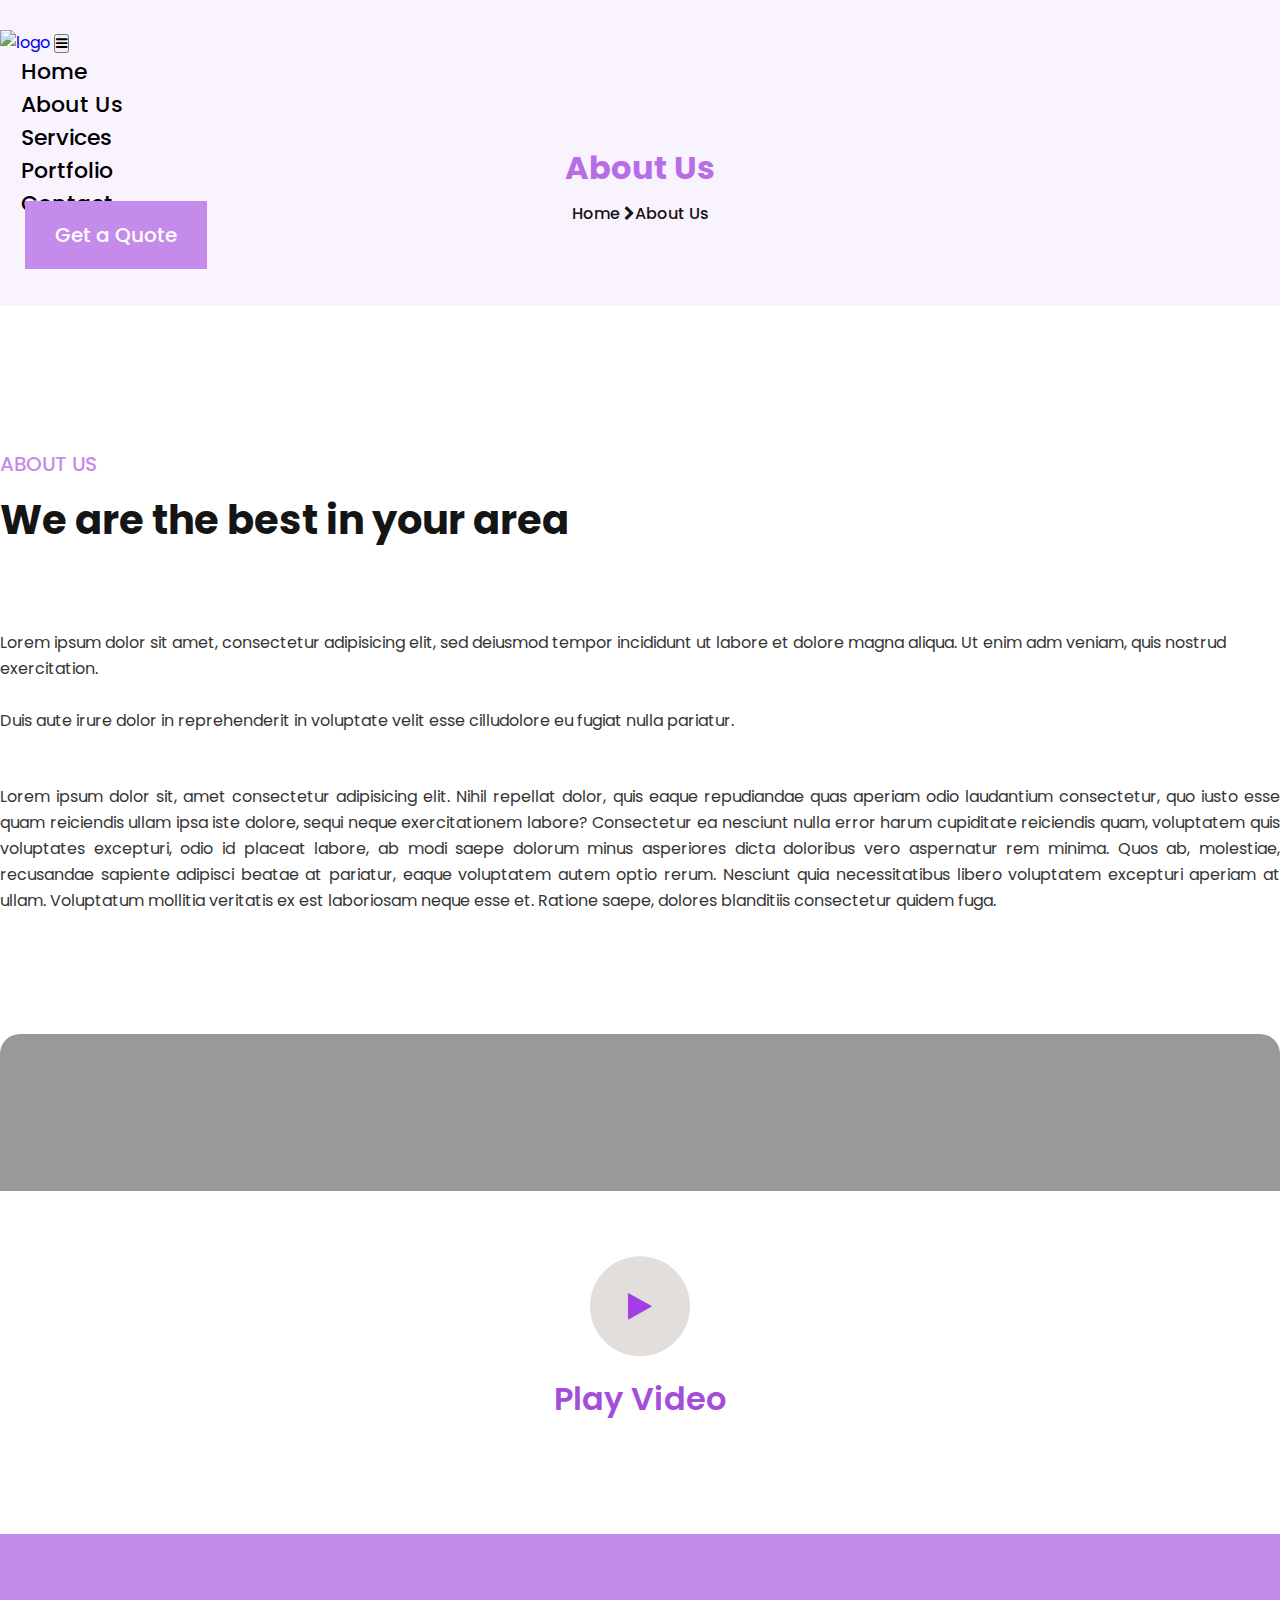
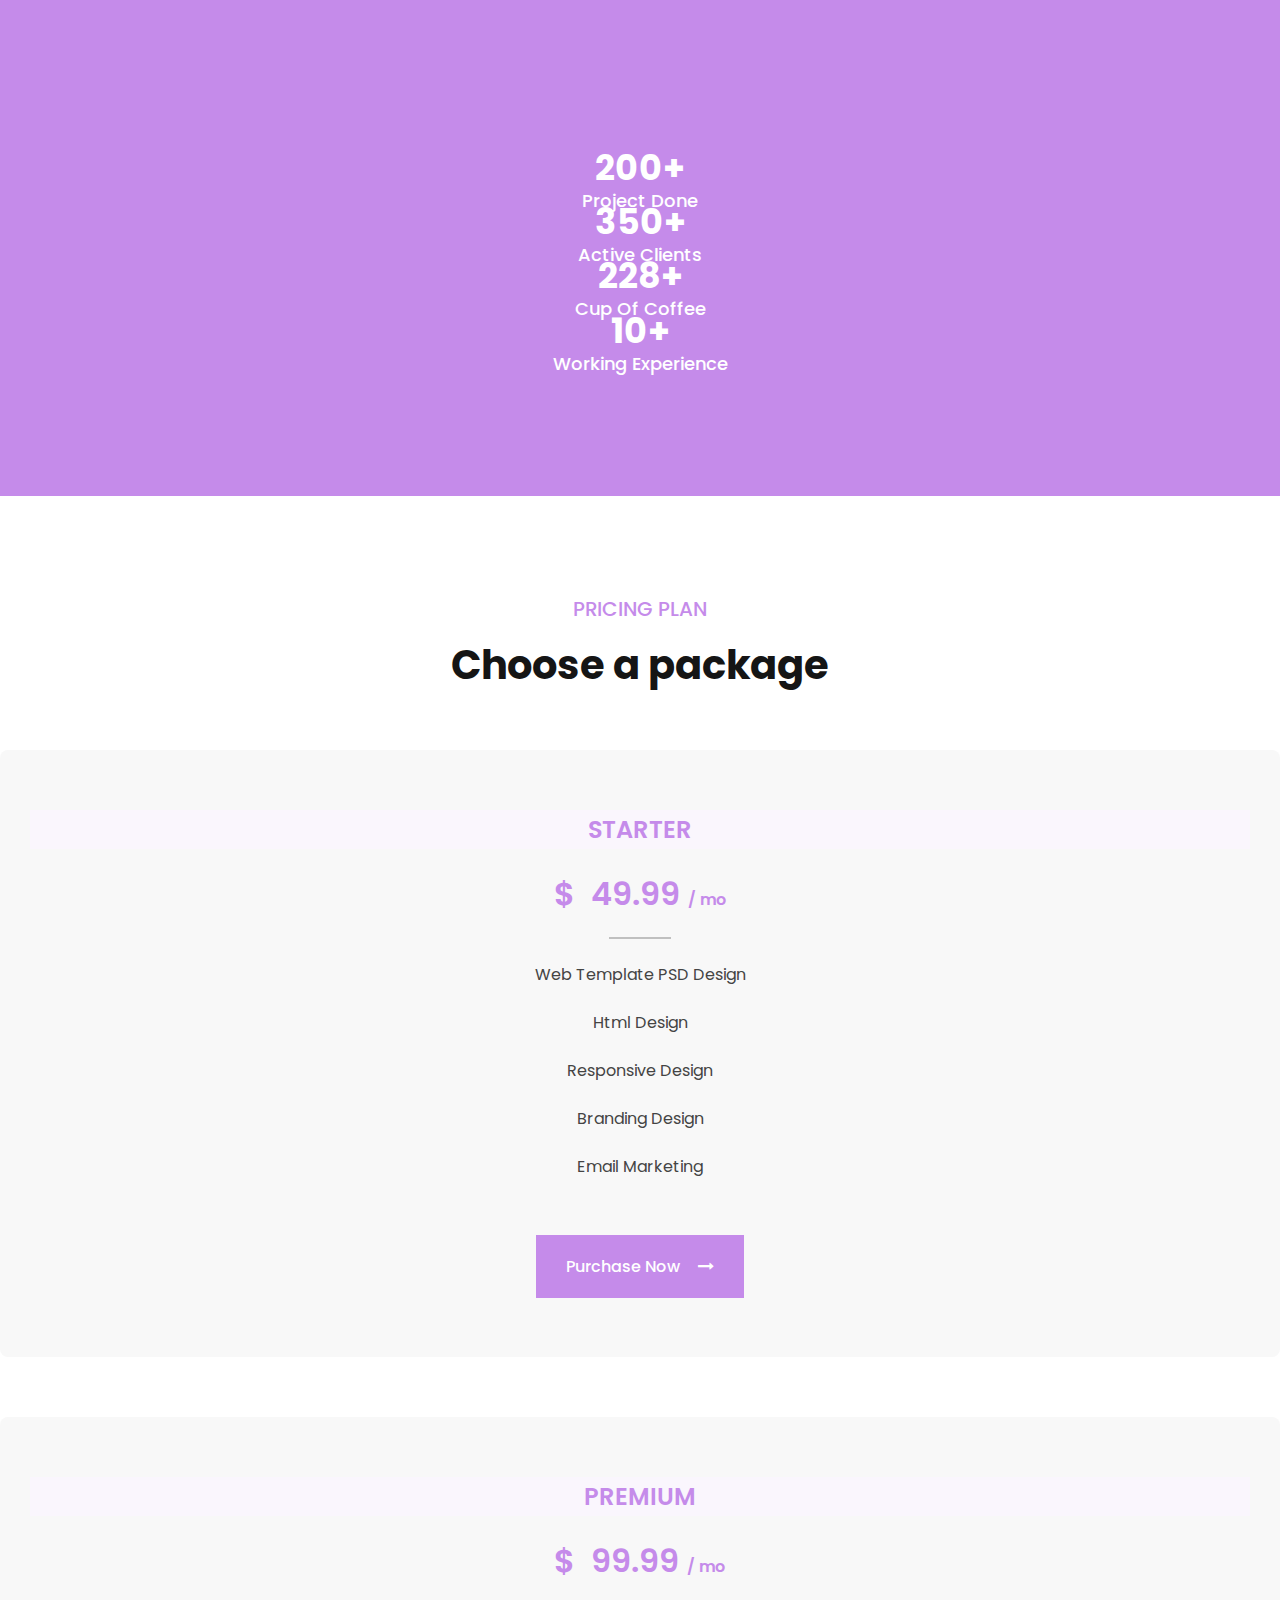
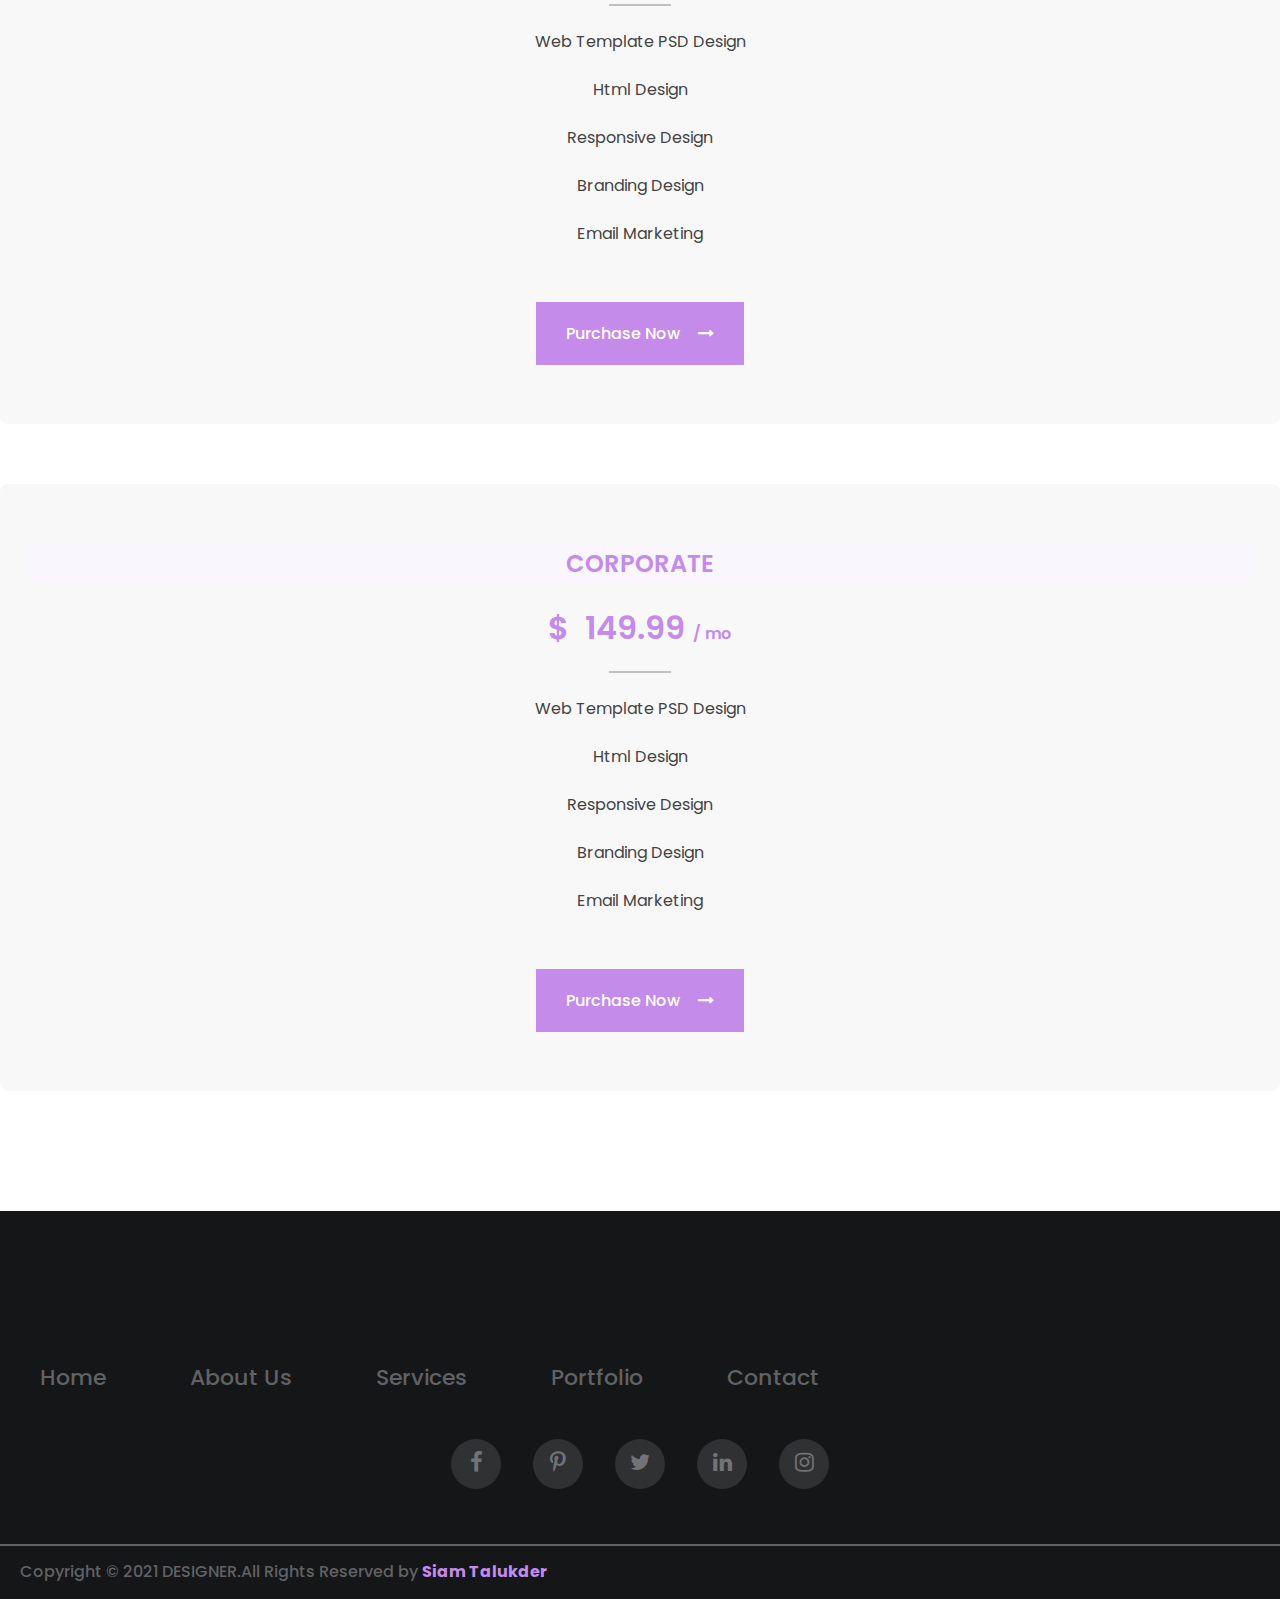
==== about.html @ f68b4321 "abcd" ====
<!DOCTYPE html>
<html lang="en">
<head>
    <meta charset="UTF-8">
    <meta http-equiv="X-UA-Compatible" content="IE=edge">
    <meta name="viewport" content="width=device-width, initial-scale=1.0">
    <title>Biz about</title>
    <link rel="stylesheet" type="text/css" href="font/flaticon.css">
    <link rel="stylesheet" href="https://cdnjs.cloudflare.com/ajax/libs/font-awesome/4.7.0/css/font-awesome.min.css">
    <link href="https://fonts.googleapis.com/css2?family=Poppins:wght@300;400;500;600;700;800&display=swap" rel="stylesheet">
    <link rel="stylesheet" href="css/font-awesome.min.css">
    <link rel="stylesheet" href="css/slick.css">
    <link rel="stylesheet" href="css/bootstrap.min.css">
    <link rel="stylesheet" href="css/lightbox.min.css">
    <link rel="stylesheet" href="css/style.css">
</head>
<body id="about-page">
<!-- =====================Navbar Part Start Here================== -->
<nav class="navbar navbar-expand-lg ">
    <div class="container">
      <a class="navbar-brand" href="index.html">
        <img src="images/logo.png" alt="logo">
      </a>
      <button class="navbar-toggler" type="button" data-bs-toggle="collapse" data-bs-target="#navbarSupportedContent" aria-controls="navbarSupportedContent" aria-expanded="false" aria-label="Toggle navigation">
        <i class="fa fa-bars" aria-hidden="true"></i>
      </button>
      <div class="collapse navbar-collapse" id="navbarSupportedContent">
        <ul class="navbar-nav ms-auto mb-2 mb-lg-0">
          <li class="nav-item">
            <a class="nav-link active" aria-current="page" href="index.html">Home</a>
          </li>
          <li class="nav-item">
            <a class="nav-link active" aria-current="page" href="about.html">About Us</a>
          </li>
          <li class="nav-item">
            <a class="nav-link active" aria-current="page" href="service.html">Services</a>
          </li>
          <li class="nav-item">
            <a class="nav-link active" aria-current="page" href="portfolio.html">Portfolio</a>
          </li>
          <li class="nav-item">
            <a class="nav-link active" aria-current="page" href="contact.html">Contact</a>
          </li>
        </ul>
      </div>
      <div class="quote">
          <a href="#">Get a Quote</a>
      </div>
    </div>
  </nav> 
<!-- =====================Breadcrmb Part Start Here================== -->
<section id="breadcrumb">
    <div class="container">
        <div class="row">
            <div class="col-lg-12">
                <div class="breadcrumb-wrap">
                    <h2>about us</h2>
                    <ul class="breadcrumb-links">
                        <li>
                            <a href="index.html">Home </a>
                            <i class="fa fa-chevron-right"></i>
                        </li>
                        <li> About Us</li>
                    </ul>
                </div>
            </div>
        </div>
    </div>
</section>
<!-- =====================About Part Start Here================== -->
<section id="about">
    <div class="container">
        <div class="row">
            <div class="col-lg-6">
                <div class="about-left">
                    <img src="images/about-img.jpg" alt="" class="img-fluid w-100 h-100">
                </div>
            </div>
            <div class="col-lg-6">
                <div class="about-right">
                    <div class="sec-heading">
                        <h4>about us</h4>
                        <h3>We are the best in your area</h3>
                    </div>
                    <br>
                    <p>Lorem ipsum dolor sit amet, consectetur adipisicing elit, sed deiusmod tempor incididunt ut labore et dolore magna aliqua. Ut enim adm veniam, quis nostrud exercitation.<br><br>Duis aute irure dolor in reprehenderit in voluptate velit esse cilludolore eu fugiat nulla pariatur.</p>
                </div>
            </div>
            <div class="col-lg-12 ab-page-text">
                <p>Lorem ipsum dolor sit, amet consectetur adipisicing elit. Nihil repellat dolor, quis eaque repudiandae quas aperiam odio laudantium consectetur, quo iusto esse quam reiciendis ullam ipsa iste dolore, sequi neque exercitationem labore? Consectetur ea nesciunt nulla error harum cupiditate reiciendis quam, voluptatem quis voluptates excepturi, odio id placeat labore, ab modi saepe dolorum minus asperiores dicta doloribus vero aspernatur rem minima. Quos ab, molestiae, recusandae sapiente adipisci beatae at pariatur, eaque voluptatem autem optio rerum. Nesciunt quia necessitatibus libero voluptatem excepturi aperiam at ullam. Voluptatum mollitia veritatis ex est laboriosam neque esse et. Ratione saepe, dolores blanditiis consectetur quidem fuga.</p>
            </div>
        </div>
    </div>
</section>
<!-- =====================Video Part Start Here================== -->
<section id="video">
    <div class="container">
        <div class="row">
            <div class="col-lg-12">
                <div class="video-main">
                    <div class="video-item">
                        <video  muted loop id="myVideo"  width="100%" height="100%" >
                            <source src="video/biz2.mp4" type="video/mp4" class="video-fluid w-100 h-100"> 
                        </video>
                    </div>
                    <div class="video-icon">
                        <button type="button" onclick="toggle(this)" id="myBtn">
                            <i class="fa fa-play"></i>
                        </button>
                        <h4 id="siam-player">Play Video</h4>
                    </div>
                </div>
            </div>
        </div>
    </div>
</section>
<!-- =====================Counter Part Start Here================== -->
<section id="counter">
    <div class="container">
        <div class="row">
            <div class="col-lg-3">
                <div class="counter-item">
                    <h3><span class="counter">200</span>+</h3>
                    <h4>project done</h4>
                </div>
            </div>
            <div class="col-lg-3">
                <div class="counter-item">
                    <h3><span class="counter">350</span>+</h3>
                    <h4>active clients</h4>
                </div>
            </div>
            <div class="col-lg-3">
                <div class="counter-item">
                    <h3><span class="counter">228</span>+</h3>
                    <h4>cup of coffee</h4>
                </div>
            </div>
            <div class="col-lg-3">
                <div class="counter-item">
                    <h3><span class="counter">10</span>+</h3>
                    <h4>working experience</h4>
                </div>
            </div>
        </div>
    </div>
</section>
<!-- =====================Package Part Start Here================== -->
<section id="package">
    <div class="container">
        <div class="row">
            <div class="col-lg-12">
                <div class="sec-heading">
                    <h4>pricing plan</h4>
                    <h3>Choose a package</h3>
                </div>
            </div>
        </div>
        <div class="row">
            <div class="col-lg-4">
                <div class="package-item">
                    <div class="pack-name">
                        <h3>starter</h3>
                    </div>
                    <div class="pack-rate">
                        <h3>$&nbsp;&nbsp;49.99<span>&nbsp;&nbsp;/ mo</span></h3>
                    </div>
                    <ul>
                        <li>Web Template PSD Design</li>
                        <li>Html Design</li>
                        <li>Responsive Design</li>
                        <li>Branding Design</li>
                        <li>Email Marketing</li>
                    </ul>
                    <div class="cmn-btn pack-btn">
                        <a href="#">purchase now
                            <i class="fa fa-long-arrow-right" aria-hidden="true"></i>
                        </a>
                    </div>
                </div>
            </div>
            <div class="col-lg-4">
                <div class="package-item">
                    <div class="pack-name">
                        <h3>premium</h3>
                    </div>
                    <div class="pack-rate">
                        <h3>$&nbsp;&nbsp;99.99<span>&nbsp;&nbsp;/ mo</span></h3>
                    </div>
                    <ul>
                        <li>Web Template PSD Design</li>
                        <li>Html Design</li>
                        <li>Responsive Design</li>
                        <li>Branding Design</li>
                        <li>Email Marketing</li>
                    </ul>
                    <div class="cmn-btn pack-btn">
                        <a href="#">purchase now
                            <i class="fa fa-long-arrow-right" aria-hidden="true"></i>
                        </a>
                    </div>
                </div>
            </div>
            <div class="col-lg-4">
                <div class="package-item">
                    <div class="pack-name">
                        <h3>corporate</h3>
                    </div>
                    <div class="pack-rate">
                        <h3>$&nbsp;&nbsp;149.99<span>&nbsp;&nbsp;/ mo</span></h3>
                    </div>
                    <ul>
                        <li>Web Template PSD Design</li>
                        <li>Html Design</li>
                        <li>Responsive Design</li>
                        <li>Branding Design</li>
                        <li>Email Marketing</li>
                    </ul>
                    <div class="cmn-btn pack-btn">
                        <a href="#">purchase now
                            <i class="fa fa-long-arrow-right" aria-hidden="true"></i>
                        </a>
                    </div>
                </div>
            </div>
        </div>
    </div>
</section>
<!-- =====================Footer Part Start Here================== -->
<section id="footer">
    <div class="container">
        <div class="row">
            <div class="col-lg-12 text-center">
                <img src="images/footer-logo.png" alt="" class="img-fluid">
            </div>
            <div class="col-lg-12 text-center ">
                <div class="footer-nav">
                    <ul>
                        <li><a href="index.html">home</a></li>
                        <li><a href="about.html">about us</a></li>
                        <li><a href="service.html">services</a></li>
                        <li><a href="portfolio.html">portfolio</a></li>
                        <li><a href="contact.html">contact</a></li>
                    </ul>
                </div>
            </div>
            <div class="col-lg-12 text-center">
                <div class="footer-social">
                    <div class="footer-social-item">
                        <a href="#"><i class="fa fa-facebook"></i></a>
                    </div>
                    <div class="footer-social-item">
                        <a href="#"><i class="fa fa-pinterest-p"></i></a>
                    </div>
                    <div class="footer-social-item">
                        <a href="#"><i class="fa fa-twitter"></i></a>
                    </div>
                    <div class="footer-social-item">
                        <a href="#"><i class="fa fa-linkedin"></i></a>
                    </div>
                    <div class="footer-social-item">
                        <a href="#"><i class="fa fa-instagram"></i></a>
                    </div>
                </div>
            </div>
            <div class="col-lg-12 text-center">
                <div class="footer-copyright">
                    <h4>Copyright &copy; 2021 DESIGNER.All Rights Reserved by <a href="#">Siam Talukder</a></h4>
                </div>
            </div>
        </div>
    </div>
</section>
<!-- =====================JavaScript Link Part Start Here================== -->
<script src="js/bootstrap.bundle.min.js"></script>
<script src="js/jquery-1.12.4.min.js"></script>
<script src="js/slick.min.js"></script>
<script src="js/jquery.counterup.min.js"></script>
<script src="js/waypoints.min.js"></script>
<script src="js/lightbox.min.js"></script>
<script src="js/custom.js"></script>
</body>
</html>
---- css/style.css ----
html{
    scroll-behavior: smooth;
}
*{
    margin: 0;
    padding: 0;
    box-sizing: border-box;
}
ol, ul {
    padding-left: 0;
}
a{
    text-decoration: none;
}
ul,ol,li{
    list-style-type: none;
}
h1,h2,h3,h4,h5,h6,p{
    line-height: 0.8;
    margin-bottom: 0;
}
dl, ol, ul {
    margin-top: 0;
    margin-bottom: 0;
}
body{
    font-family: 'Poppins', sans-serif;
}
p{
    font-size: 16px;
    font-weight: 400;
    color: #353535;
    line-height: 26px;
}
/* ==================Navbar Part Start Here=============== */
.navbar-expand-lg .navbar-nav .nav-link {
    padding: 0 21px;
    color: black;
    font-size: 22px;
    font-weight: 500;
    transition: all linear 0.3s;
    -webkit-transition: all linear 0.3s;
    -moz-transition: all linear 0.3s;
    -ms-transition: all linear 0.3s;
    -o-transition: all linear 0.3s;
}
.navbar-expand-lg .navbar-nav .nav-link:hover{
    color: #c58bea;
}
.quote{
    margin-left: 25px;
}
.quote a{
    padding: 20px 30px;
    background-color: #c58bea;
    font-size: 20px;
    font-weight: 500;
    color: #fff;
    transition: all linear 0.3s;
    -webkit-transition: all linear 0.3s;
    -moz-transition: all linear 0.3s;
    -ms-transition: all linear 0.3s;
    -o-transition: all linear 0.3s;
}
.quote a:hover{
    -webkit-box-shadow: 2px 2px 23px 4px #c68beabe; 
    box-shadow: 2px 2px 23px 4px #c68beabc;
}
.navbar{
    position: absolute;
    top: 0;
    left: 50%;
    width: 100%;
    padding-top: 30px;
    transform: translateX(-50%);
    -webkit-transform: translateX(-50%);
    -moz-transform: translateX(-50%);
    -ms-transform: translateX(-50%);
    -o-transform: translateX(-50%);
}
/* ==================Bannar Part Start Here=============== */
#bannar{
    background-image: url(../images/bannar.jpg);
    background-position: center;
    background-repeat: no-repeat;
    background-size: cover;
    padding-top: 122px;
}
.bannar-left{
    padding-top: 120px;
}
.bannar-left h1{
    font-size: 56px;
    font-weight: 700;
    color: #2c3754;
    line-height: 70px;
    word-spacing: 2px;
}
.bannar-left p{
    padding-top: 10px;
    text-align: justify;
    padding-bottom: 73px;
}
.bannar-btn{
    margin-bottom: 150px;
}
 .cmn-btn a{
    padding: 20px 30px;
    background-color: #c58bea;
    font-weight: 500;
    color: #fff;
    text-transform: capitalize;
    transition: all linear 0.3s;
    -webkit-transition: all linear 0.3s;
    -moz-transition: all linear 0.3s;
    -ms-transition: all linear 0.3s;
    -o-transition: all linear 0.3s;
}
 .cmn-btn a i{
    padding-left: 14px;
    vertical-align: baseline;
}
.bannar-right{
    height: 100%;
}
.cmn-btn a:hover{
    -webkit-box-shadow: 2px 2px 23px 4px #c68beabe; 
    box-shadow: 2px 2px 23px 4px #c68beabc;
}
/* ==================About Part Start Here=============== */
#about{
    padding: 120px 0;
}
.about-left{
    height: 104%;
}
.sec-heading{
    text-align: center;
}
.sec-heading h4{
    font-size: 20px;
    font-weight: 500;
    color: #c58bea;
    text-transform: uppercase;
    line-height: 26px;
}
.sec-heading h3{
    font-size: 40px;
    font-weight: 700;
    color: #151515;
    line-height: 50px;
    padding-top: 18px;
}
.about-right .sec-heading{
    text-align: left;
    padding-right: 180px;
}
.about-right p{
    padding-top: 60px;
}
.cmn-btn.about-btn{
    margin-top: 75px;
}
/* ==================Service Part Start Here=============== */
#service{
    background-color: #e8dcf0;
    padding: 80px 0;
}
.service-item{
    margin-top: 60px;
}
.service-item-main:nth-child(1) .service-icon{
    background: linear-gradient(110deg,#265beb,#7195f8);
}
.service-item-main:nth-child(2) .service-icon{
    background: linear-gradient(110deg,#00b9a1,#92e1d7);
}
.service-item-main:nth-child(3) .service-icon{
    background: linear-gradient(110deg,#ff8439,#ffb78e);
}
.service-item-main:nth-child(4) .service-icon{
    background: linear-gradient(110deg,#fc2740,#fd7485);
}
.service-item-main:nth-child(5) .service-icon{
    background: linear-gradient(110deg,#c0c701,#f2fb3e);
}
.service-item-main:nth-child(6) .service-icon{
    background: linear-gradient(110deg,#ff39f8,#ff8bfa);
}
.service-icon{
    height: 80px;
    width: 80px;
    display: flex;
    align-items: center;
    justify-content: center;
    background-color: #3062ed;
    overflow: hidden;
    border-radius: 50%;
    -webkit-border-radius: 50%;
    -moz-border-radius: 50%;
    -ms-border-radius: 50%;
    -o-border-radius: 50%;
}
.service-icon i{
    font-size: 40px;
    color: #fff;
    line-height: 0;
}
.service-item-con h3{
    font-size: 26px;
    font-weight: 700;
    color: #151515;
    text-transform: capitalize;
    line-height: 26px;
    padding-top: 30px;
}
.service-item-con p{
    font-size: 15px;
    padding-top: 26px;
}
/* ==================Portfolio Part Start Here=============== */
#portfolio{
    padding-top: 100px;
}
#portfolio .sec-heading{
    padding-bottom: 30px;
}
.short-item{
    height: 300px;
}
.long-item{
    height: 450px;
}
.portfolio-item{
    overflow: hidden;
    display: inline-block;
    margin-top: 18px;
    width: 100%;
    background-color: #c58bea;
    border-radius: 8px;
    -webkit-border-radius: 8px;
    -moz-border-radius: 8px;
    -ms-border-radius: 8px;
    -o-border-radius: 8px;
    position: relative;
}
.port-item-overlay{
    position: absolute;
    top: 0;
    left: 0;
    height: 0%;
    width: 100%;
    background-color: rgba(198, 139, 234, 0.575);
    display: flex;
    align-items: center;
    justify-content: center;
    transition: all linear 0.4s;
    -webkit-transition: all linear 0.4s;
    -moz-transition: all linear 0.4s;
    -ms-transition: all linear 0.4s;
    -o-transition: all linear 0.4s;
}
.port-overlay-icon{
    height: 50px;
    width: 50px;
    border-radius: 50%;
    background-color: #fff;
    display: flex;
    align-items: center;
    justify-content: center;
    -webkit-border-radius: 50%;
    -moz-border-radius: 50%;
    -ms-border-radius: 50%;
    -o-border-radius: 50%;
    cursor: pointer;
    opacity: 0;
    transition: all linear 0.3s;
    -webkit-transition: all linear 0.3s;
    -moz-transition: all linear 0.3s;
    -ms-transition: all linear 0.3s;
    -o-transition: all linear 0.3s;
    overflow: hidden;
}
.port-overlay-icon i{
    color: black;
    font-size: 22px;
    padding: 20px;
}
.portfolio-item:hover .port-item-overlay{
    height: 100%;
}
.portfolio-item:hover .port-overlay-icon{
    opacity: 1;
}
.port-overlay-icon:hover{
    height: 70px;
    width: 70px;
    overflow: hidden;
}
.portfolio-btn{
    padding-top: 70px;
    padding-bottom: 90px;
}
/* ==================Team Part Start Here=============== */
#team{
    background-color: #e8dcf0;
    padding: 80px 0;
}
.team-item{
    margin-top: 60px;
    overflow: hidden;
    height: 400px;
    width: 100%;
    border-radius: 8px;
    -webkit-border-radius: 8px;
    -moz-border-radius: 8px;
    -ms-border-radius: 8px;
    -o-border-radius: 8px;
    position: relative;
}
.team-overlay{
    position: absolute;
    top: 0;
    left: 0;
    height: 0%;
    width: 100%;
    transition: all linear 0.5s;
    background-color: rgba(19, 19, 19, 0.63);
    -webkit-transition: all linear 0.5s;
    -moz-transition: all linear 0.5s;
    -ms-transition: all linear 0.5s;
    -o-transition: all linear 0.5s;
    opacity: 0;
}
.team-img{
    display: flex;
    justify-content: center;
    padding-top: 60px;
}
.team-img-item{
    height: 120px;
    width: 120px;
    background-color: #fff;
    border-radius: 50%;
    -webkit-border-radius: 50%;
    -moz-border-radius: 50%;
    -ms-border-radius: 50%;
    -o-border-radius: 50%;
    display: flex;
    justify-content: center;
    align-items: center;
}
.team-img-item2{
    height: 110px;
    width: 110px;
    background-color: #ccc;
    border-radius: 50%;
    -webkit-border-radius: 50%;
    -moz-border-radius: 50%;
    -ms-border-radius: 50%;
    -o-border-radius: 50%;
    overflow: hidden;
}
.team-con{
    text-align: center;
    color: #fff;
}
.team-con h3{
    font-size: 20px;
    font-weight: 700;
    padding-top: 30px;
}
.team-con h5{
    font-size: 14px;
    font-weight: 500;
    padding-top: 10px;
}
.team-social{
    display: flex;
    justify-content: center;
    padding-top: 30px;
}
.team-social-item{
    margin: 0 10px;
    height: 40px;
    width: 40px;
    background-color: #fff;
    display: flex;
    align-items: center;
    justify-content: center;
    overflow: hidden;
    border-radius: 50%;
    -webkit-border-radius: 50%;
    -moz-border-radius: 50%;
    -ms-border-radius: 50%;
    -o-border-radius: 50%;
    transition: all linear 0.3s;
    -webkit-transition: all linear 0.3s;
    -moz-transition: all linear 0.3s;
    -ms-transition: all linear 0.3s;
    -o-transition: all linear 0.3s;
}
.team-social-item a{
    line-height: 0;
    padding: 15px;
}
.team-social-item a i{
    font-size: 22px;
    color: #868586;
    line-height: 0;
    transition: all linear 0.3s;
    -webkit-transition: all linear 0.3s;
    -moz-transition: all linear 0.3s;
    -ms-transition: all linear 0.3s;
    -o-transition: all linear 0.3s;
}
.team-social-item:hover{
    background-color: #c58bea;
}
.team-social-item:hover a i{
    color: #fff;
}
.team-item:hover .team-overlay{
    height: 100%;
    opacity: 1;
}
.team-overlay-wrapper{
    position: relative;
    top: -320px;
    transition: all linear 0.5s;
    -webkit-transition: all linear 0.5s;
    -moz-transition: all linear 0.5s;
    -ms-transition: all linear 0.5s;
    -o-transition: all linear 0.5s;
}
.team-item:hover .team-overlay-wrapper{
    top: 0;
}
/* ==================Video Part Start Here=============== */
#video{
    padding-top: 120px;
}
.video-main{
    height: 600px;
    width: 100%;
    border-radius: 20px;
    -webkit-border-radius: 20px;
    -moz-border-radius: 20px;
    -ms-border-radius: 20px;
    -o-border-radius: 20px;
    overflow: hidden;
}
.video-main video{
    height: 100%;
}
.video-item{
    position: relative;
}
.video-item::after{
    position: absolute;
    content: '';
    top: 0;
    left: 0;
    height: 100%;
    width: 100%;
    background-color: rgba(7, 7, 7, 0.411);
}
.video-main{
    position: relative;
}
.video-icon{
    position: absolute;
    top: 50%;
    left: 50%;
    text-align: center;
    transform: translate(-50%,-50%);
    -webkit-transform: translate(-50%,-50%);
    -moz-transform: translate(-50%,-50%);
    -ms-transform: translate(-50%,-50%);
    -o-transform: translate(-50%,-50%);
}
.video-icon button{
    height: 100px;
    width: 100px;
    background-color: rgb(226, 222, 220);
    border-radius: 50%;
    -webkit-border-radius: 50%;
    -moz-border-radius: 50%;
    -ms-border-radius: 50%;
    -o-border-radius: 50%;
    outline: none;
    border: none;
}
.video-icon button i{
    font-size: 30px;
    color: #a43de4;
}
.video-icon h4{
    padding-top: 30px;
    font-size: 32px;
    font-weight: 600;
    color: #a34dd8;
}
/* ==================Counter Part Start Here=============== */
#counter{
    margin-top: -100px;
    background-color: #c58bea;
    padding-top: 220px;
    padding-bottom: 125px;
}
.counter-item{
    text-align: center;
    color: #fff;
}
.counter-item h3{
    font-size: 35px;
    font-weight: 700;
}
.counter-item h4{
    padding-top: 12px;
    font-size: 18px;
    font-weight: 500;
    text-transform: capitalize;
}
/* ==================Testimonial Part Start Here=============== */
#testimonial{
    padding-top: 120px;
}
#testimonial .sec-heading{
    padding-bottom: 60px;
}
.testi-item-main{
    padding: 30px 170px;
    background-color: #c58bea;
    border-radius: 12px;
    -webkit-border-radius: 12px;
    -moz-border-radius: 12px;
    -ms-border-radius: 12px;
    -o-border-radius: 12px;
    position: relative;
}
.testi-item{
    margin: 0px 0px;
    text-align: center;
}
.testi-img-main{
    height: 100px;
    width: 100px;
    background-color: #fff;
    border-radius: 50%;
    -webkit-border-radius: 50%;
    -moz-border-radius: 50%;
    -ms-border-radius: 50%;
    -o-border-radius: 50%;
    display: flex;
    align-items: center;
    justify-content: center;
    position: relative;
}
.testi-img{
    height: 90px;
    width: 90px;
    background-color: #c58bea;
    overflow: hidden;
    border-radius: 50%;
    -webkit-border-radius: 50%;
    -moz-border-radius: 50%;
    -ms-border-radius: 50%;
    -o-border-radius: 50%;
}
.testi-rating{
    position: absolute;
    top: 0;
    right: -50px;
    padding: 8px 10px;
    background-color: #fff;
    font-size: 18px;
    color: #ffba00;
}
.testi-con{
    text-align: center;
    color: #fff;
}
.testi-con p{
    padding-top: 25px;
    color: #fff
}
.testi-con h3{
    font-size: 20px;
    font-weight: 700;
    padding-top: 20px;
    text-transform: capitalize;
}
.testi-con h4{
    font-size: 14px;
    font-weight: 500;
    padding-top: 11px;
    padding-bottom: 5px;
}
.testi-prev{
    position: absolute;
    left: 50px;
    top: 50%;
    transform: translateY(-50%);
    height: 50px;
    width: 50px;
    display: flex;
    align-items: center;
    justify-content: center;
    border-radius: 50%;
    -webkit-border-radius: 50%;
    -moz-border-radius: 50%;
    -ms-border-radius: 50%;
    -o-border-radius: 50%;
    background-color: #fff;
    -webkit-transform: translateY(-50%);
    -moz-transform: translateY(-50%);
    -ms-transform: translateY(-50%);
    -o-transform: translateY(-50%);
    transition: all linear 0.3s;
    -webkit-transition: all linear 0.3s;
    -moz-transition: all linear 0.3s;
    -ms-transition: all linear 0.3s;
    -o-transition: all linear 0.3s;
    cursor: pointer;
}
.testi-next{
    position: absolute;
    right: 50px;
    top: 50%;
    transform: translateY(-50%);
    height: 50px;
    width: 50px;
    display: flex;
    align-items: center;
    justify-content: center;
    border-radius: 50%;
    -webkit-border-radius: 50%;
    -moz-border-radius: 50%;
    -ms-border-radius: 50%;
    -o-border-radius: 50%;
    background-color: #fff;
    -webkit-transform: translateY(-50%);
    -moz-transform: translateY(-50%);
    -ms-transform: translateY(-50%);
    -o-transform: translateY(-50%);
    transition: all linear 0.3s;
    -webkit-transition: all linear 0.3s;
    -moz-transition: all linear 0.3s;
    -ms-transition: all linear 0.3s;
    -o-transition: all linear 0.3s;
    cursor: pointer;
}
.testi-arrows i{
    color: #c58bea;
    transition: all linear 0.3s;
    -webkit-transition: all linear 0.3s;
    -moz-transition: all linear 0.3s;
    -ms-transition: all linear 0.3s;
    -o-transition: all linear 0.3s;
}
.testi-arrows:hover{
    background-color: #9047c9;
}
.testi-arrows:hover i{
    color: #fff;
}
/* ==================Package Part Start Here=============== */
#package{
    padding-top: 100px;
    padding-bottom: 120px;
}
.package-item{
    text-align: center;
    margin-top: 60px;
    background-color: rgba(231, 231, 230, 0.294);
    border-radius: 8px;
    padding: 60px 30px;
    -webkit-border-radius: 8px;
    -moz-border-radius: 8px;
    -ms-border-radius: 8px;
    -o-border-radius: 8px;
    transition: all linear 0.3s;
    -webkit-transition: all linear 0.3s;
    -moz-transition: all linear 0.3s;
    -ms-transition: all linear 0.3s;
    -o-transition: all linear 0.3s;
}
.pack-name{
    background-color: #faf6fd;
    transition: all linear 0.3s;
    -webkit-transition: all linear 0.3s;
    -moz-transition: all linear 0.3s;
    -ms-transition: all linear 0.3s;
    -o-transition: all linear 0.3s;
}
.pack-name h3{
    font-size: 24px;
    font-weight: 600;
    color: #c58bea;
    text-transform: uppercase;
    padding: 10px 0;
    transition: all linear 0.3s;
    -webkit-transition: all linear 0.3s;
    -moz-transition: all linear 0.3s;
    -ms-transition: all linear 0.3s;
    -o-transition: all linear 0.3s;
}
.pack-rate h3{
    font-size: 32px;
    font-weight: 600;
    color: #c58bea;
    padding: 32px 0;
    position: relative;
    transition: all linear 0.3s;
    -webkit-transition: all linear 0.3s;
    -moz-transition: all linear 0.3s;
    -ms-transition: all linear 0.3s;
    -o-transition: all linear 0.3s;
}
.pack-rate h3 span{
    font-size: 16px;
}
.pack-rate h3::after{
    position: absolute;
    left: 50%;
    bottom: 0;
    content: "";
    height: 2px;
    width: 62px;
    background-color: #c0c0c0;
    transform: translateX(-50%);
    -webkit-transform: translateX(-50%);
    -moz-transform: translateX(-50%);
    -ms-transform: translateX(-50%);
    -o-transform: translateX(-50%);
    transition: all linear 0.3s;
    -webkit-transition: all linear 0.3s;
    -moz-transition: all linear 0.3s;
    -ms-transition: all linear 0.3s;
    -o-transition: all linear 0.3s;
}
.package-item ul li{
    padding-top: 23px;
    font-size: 16px;
    font-weight: 400;
    color: #444;
    transition: all linear 0.3s;
    -webkit-transition: all linear 0.3s;
    -moz-transition: all linear 0.3s;
    -ms-transition: all linear 0.3s;
    -o-transition: all linear 0.3s;
}
.pack-btn{
    margin-top: 75px;
    margin-bottom: 18px;
}
.package-item:hover{
    background-color: #c58bea;
}
.package-item:hover .pack-name{
    background-color: #d3a8ef;
}
.package-item:hover .pack-name h3{
    color: #fff;
}
.package-item:hover .pack-rate h3{
    color: #fff;
}
.package-item:hover .pack-rate h3::after{
    background-color: #fff;
}
.package-item:hover ul li{
    color: #fff;
}
.package-item:hover .pack-btn a{
    background-color: #fff;
    color: #c58bea;
}
/* ==================Subscribe Part Start Here=============== */
#subscribe{
    margin-bottom: 120px;
}
.subscribe-main{
    display: flex;
    align-items: center;
    background-color: #c58bea;
    padding: 60px;
    border-radius: 8px;
    -webkit-border-radius: 8px;
    -moz-border-radius: 8px;
    -ms-border-radius: 8px;
    -o-border-radius: 8px;
}
.subscribe-con{
    width: 50%;
}
.subscribe-con h3{
    font-size: 32px;
    font-weight: 700;
    color: #fff;
    line-height: 46px;
}
.subscribe-btn{
    width: 50%;
    text-align: right;
}
.subscribe-btn .cmn-btn a{
    background-color: #fff;
    color: #c58bea;
}
/* ==================Footer Part Start Here=============== */
#footer{
    background-color: #151618;
    padding-top: 80px;
}
.footer-nav ul li{
    display: inline-block;
    padding: 45px 40px;
}
.footer-nav ul li a{
    font-size: 22px;
    font-weight: 500;
    color: #606264;
    text-transform: capitalize;
    transition: all linear 0.3s;
    -webkit-transition: all linear 0.3s;
    -moz-transition: all linear 0.3s;
    -ms-transition: all linear 0.3s;
    -o-transition: all linear 0.3s;
}
.footer-nav ul li a:hover{
    color: #c58bea;
}
.footer-social{
    display: flex;
    justify-content: center;
    padding-bottom: 55px;
}
.footer-social-item{
    height: 50px;
    width: 50px;
    background-color: #303133;
    margin: 0 16px;
    display: flex;
    align-items: center;
    justify-content: center;
    cursor: pointer;
    border-radius: 50%;
    -webkit-border-radius: 50%;
    -moz-border-radius: 50%;
    -ms-border-radius: 50%;
    -o-border-radius: 50%;
    transition: all linear 0.3s;
    -webkit-transition: all linear 0.3s;
    -moz-transition: all linear 0.3s;
    -ms-transition: all linear 0.3s;
    -o-transition: all linear 0.3s;
}
.footer-social-item a{
    padding: 7px;
}
.footer-social-item a i{
    color: #737375;
    font-size: 22px;
    transition: all linear 0.3s;
    -webkit-transition: all linear 0.3s;
    -moz-transition: all linear 0.3s;
    -ms-transition: all linear 0.3s;
    -o-transition: all linear 0.3s;
}
.footer-social-item:hover{
    background-color: #c58bea;
    color: #fff;
}
.footer-social-item:hover a i{
    color: #fff;
}
.footer-copyright{
    padding: 20px  ;
    border-top: 2px solid #606264;
}
.footer-copyright h4{
    font-size: 16px;
    font-weight: 500;
    color: #606264;
}
.footer-copyright h4 a{
    color: #c58bea;
    font-weight: 700;
}
/* ======================Aobot Page part start here======================== */
#breadcrumb{
    padding-top: 155px;
    padding-bottom: 80px;
    background-color: #f9f3fd;
    text-align: center;
}
#breadcrumb .breadcrumb-wrap h2{
    font-size: 32px;
    font-weight: 700;
    color: #b76de6;
    text-transform: capitalize;
}
#breadcrumb .breadcrumb-wrap ul.breadcrumb-links {
    display: -webkit-box;
    display: -ms-flexbox;
    display: flex;
    -webkit-box-align: center;
    -ms-flex-align: center;
    align-items: center;
    -webkit-box-pack: center;
    -ms-flex-pack: center;
    justify-content: center;
}
#breadcrumb .breadcrumb-wrap ul.breadcrumb-links li {
    font-size: 16px;
    color: #151515;
    font-weight: 500;
    padding-top: 20px;
}
#breadcrumb .breadcrumb-wrap ul.breadcrumb-links li a{
    color: #151515;
}
#breadcrumb .breadcrumb-wrap ul.breadcrumb-links li i{
    font-size: 15px;
}
#about-page .ab-page-text p{
    padding-top: 50px;
    text-align: justify;
}
#about-page #about{
    padding-bottom: 0px;
}
/* ======================Service Page part start here======================== */
#service-page .about-right .sec-heading{
    padding-right: 0;
}
#service-page .about-right .sec-heading h3{
    font-size: 38px;
}
#service-page .ab-page-text p{
    padding-top: 40px;
    text-align: justify;
    padding-bottom: 90px;
}
#service-page #about{
    padding-bottom: 0;
}
/* ======================Portfolio Page part start here======================== */
#portfolio-page{

}
#page-number{
    display: -webkit-box;
    display: -ms-flexbox;
    display: flex;
    -webkit-box-pack: center;
    -ms-flex-pack: center;
    justify-content: center;
    margin-top: 50px;
    margin-bottom: 60px;
}
#page-number .page-num-btn{
    height: 40px;
    width: 40px;
    border: 1px solid #999;
    margin: 0 6px;
    text-align: center;
    line-height: 40px;
    font-family: "Work Sans", sans-serif;
    font-weight: 500;
    font-size: 20px;
    color: #999;
    transition: all linear 0.3s;
    display: flex;
    align-items: center;
    justify-content: center;
    transition: all linear 0.3s;
    -webkit-transition: all linear 0.3s;
    -moz-transition: all linear 0.3s;
    -ms-transition: all linear 0.3s;
    -o-transition: all linear 0.3s;
}
.page-num-btn.xyz{
    background-color: #c58bea;
    color: #fff!important;
    border: 1px solid #c58bea;
}
/* ======================Contact Page part start here======================== */
#contact-page .about-left{
    height: 465px;
}
#contact-page .about-right .sec-heading{
    padding-right: 0;
}
#contact-page .about-right .sec-heading h3{
    font-size: 38px;
    padding-bottom: 30px;
}
.contact-form input{
    width: 100%;
    margin-top: 20px;
    outline: none;
    height: 35px;
    padding-left: 15px;
}
.contact-form textarea{
    width: 100%;
    height: 100px;
    margin-top: 20px;
    outline: none;
    padding-left: 15px;
}
.condition-main{
    display: flex;
    justify-content: space-between;
    margin-top: 50px;
}
.term-condition{
    display: flex;
}
.term-condition input{
    height: 25px;
    width: 25px;
    margin-top: -5px;
}
.term-condition h4{
    font-size: 16px;
    font-weight: 500;
}
.term-condition h4 a{
    color: #c58bea;
    text-decoration: underline;
    
}
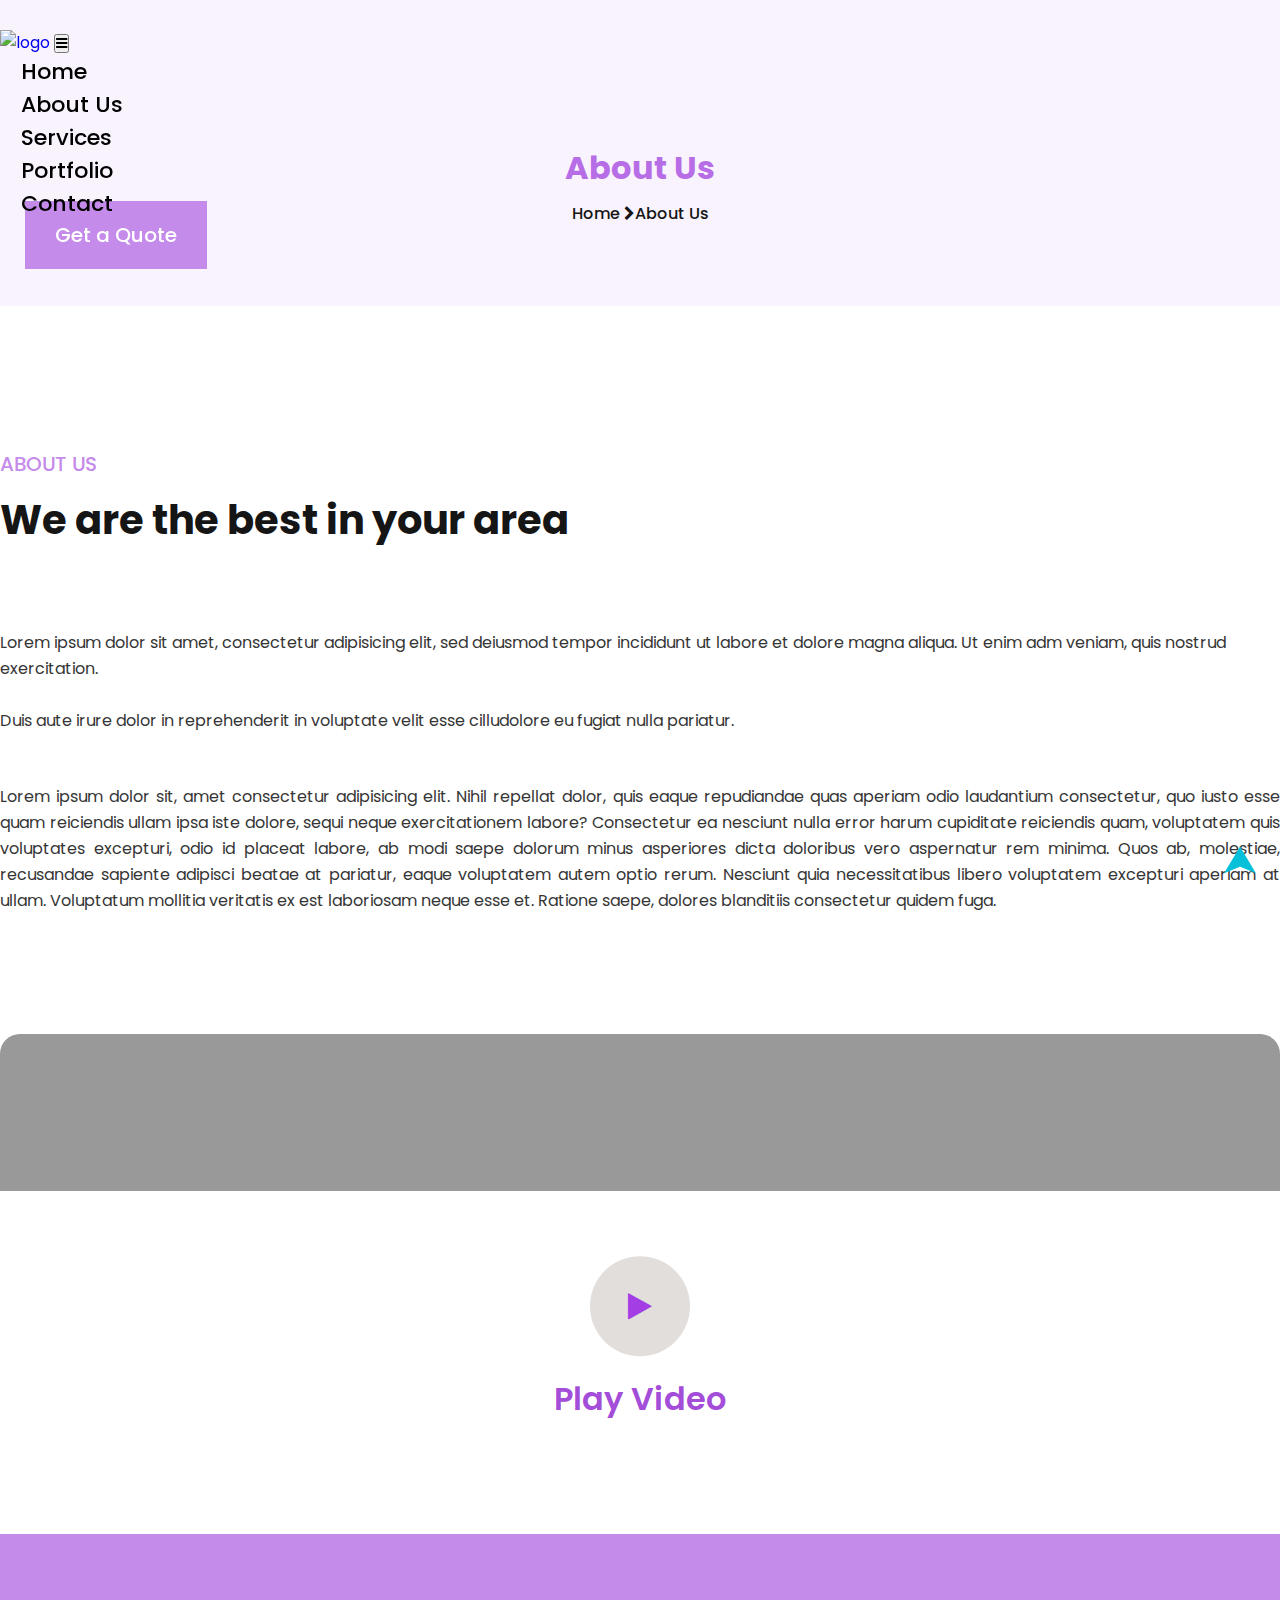
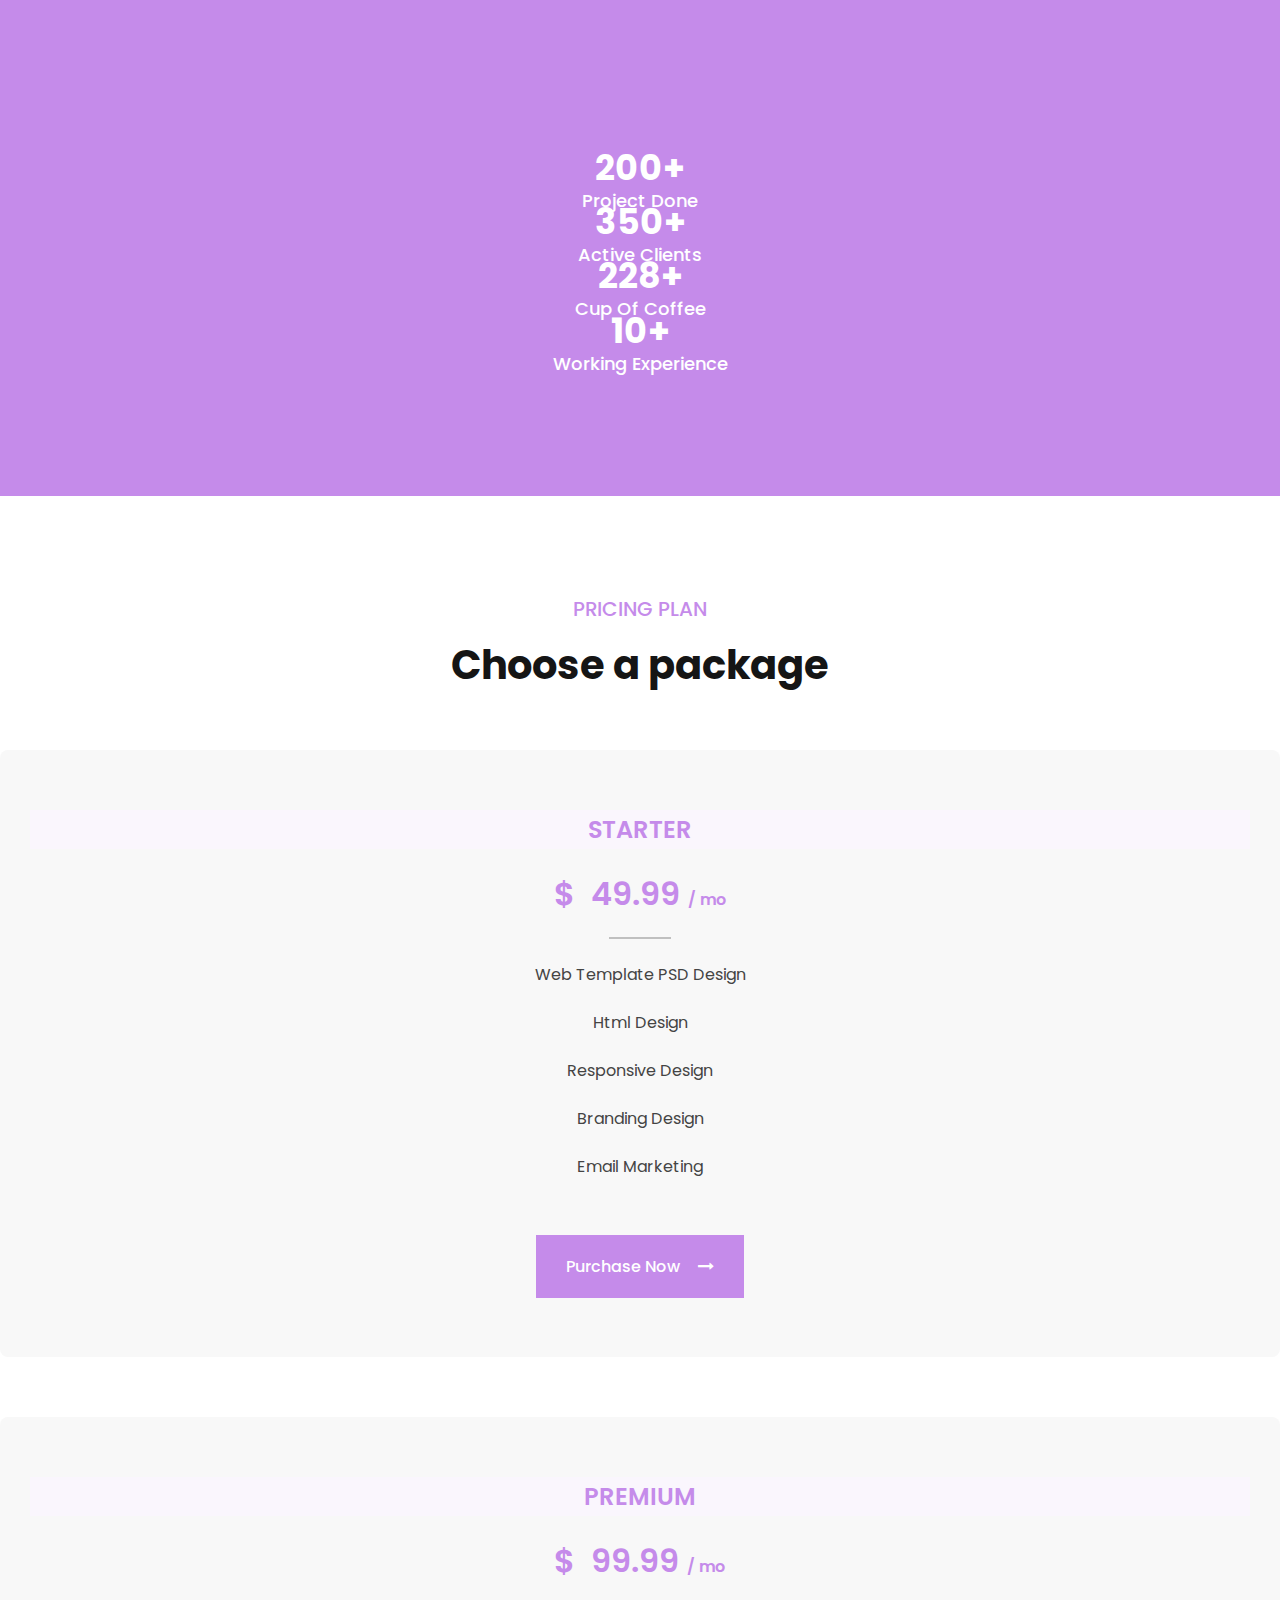
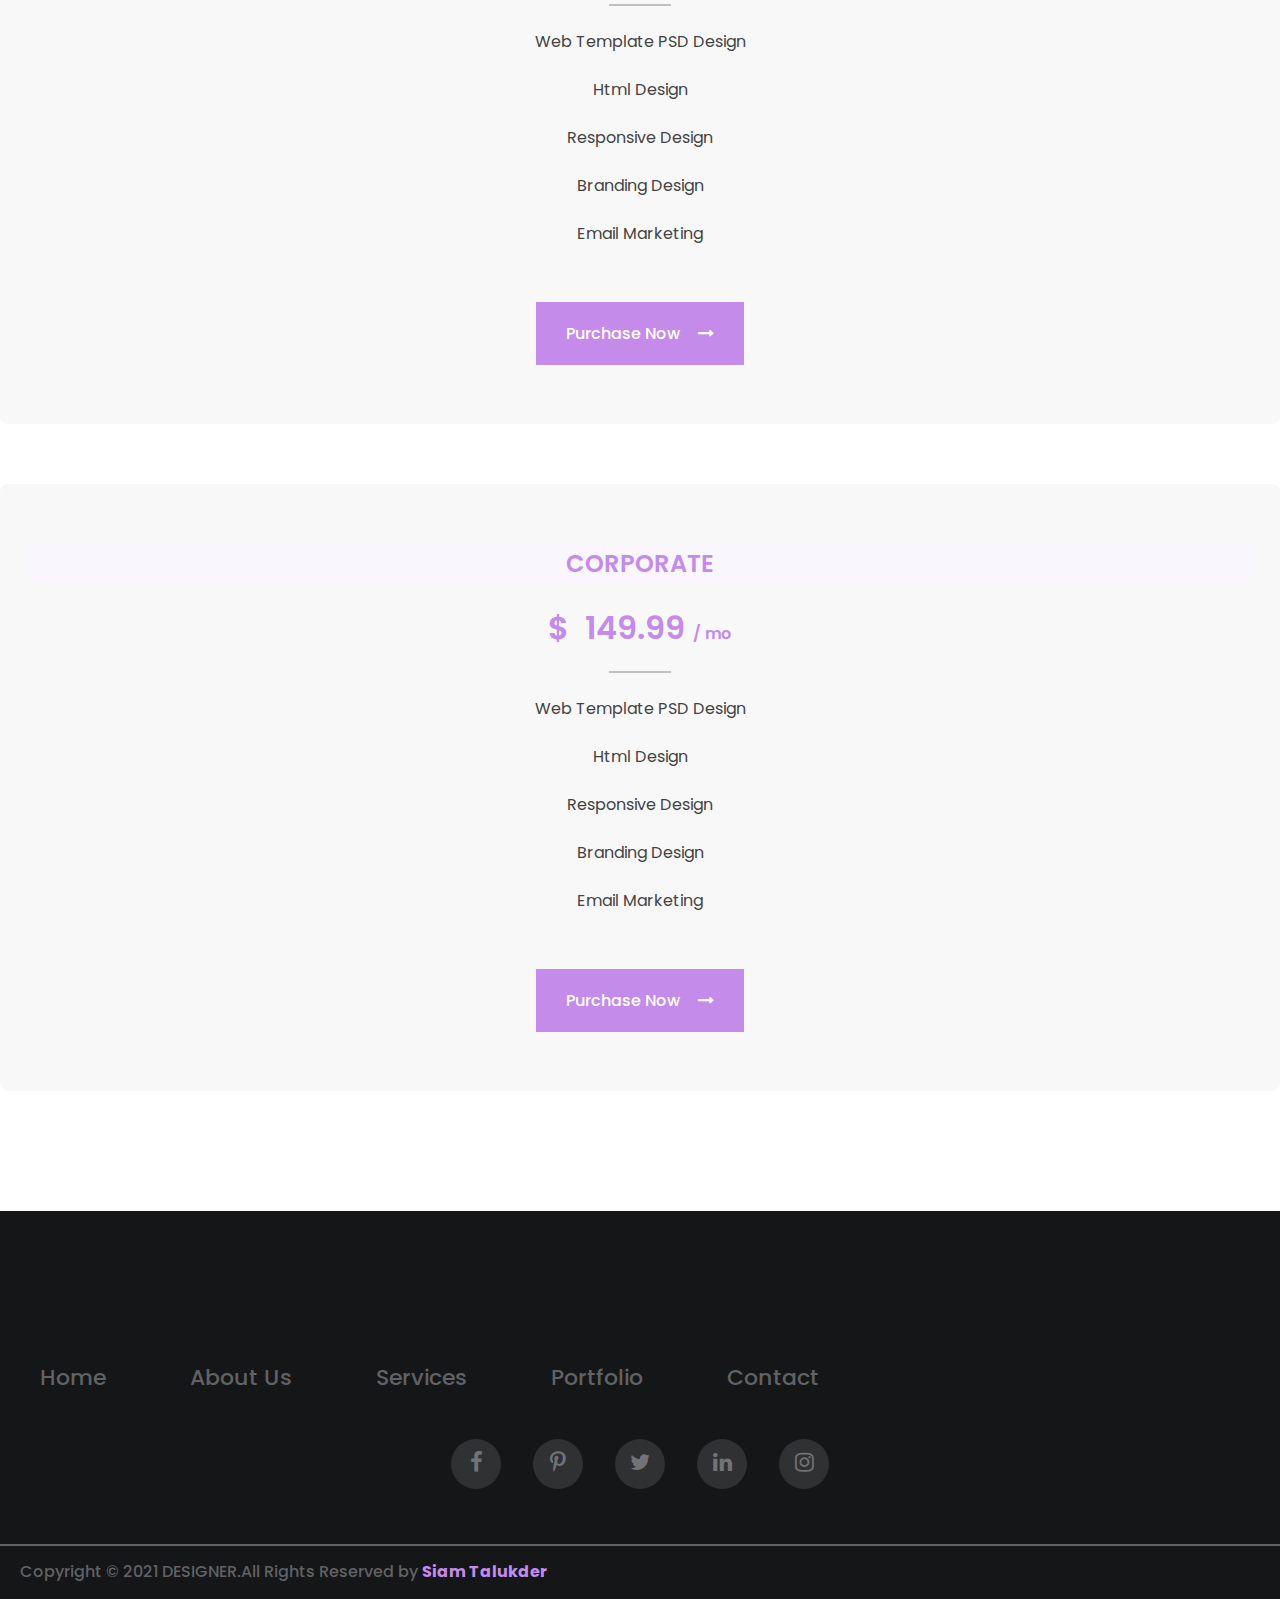
==== commit 907e22ae: "sss" ====
--- a/about.html
+++ b/about.html
@@ -13,6 +13,7 @@
     <link rel="stylesheet" href="css/bootstrap.min.css">
     <link rel="stylesheet" href="css/lightbox.min.css">
     <link rel="stylesheet" href="css/style.css">
+    <link rel="stylesheet" href="css/media.css">
 </head>
 <body id="about-page">
 <!-- =====================Navbar Part Start Here================== -->
@@ -271,6 +272,10 @@
         </div>
     </div>
 </section>
+<!-- ========bottom to top button start====== -->
+<div class="bottom-to-top" >
+    <img src="images/up.png" alt="" class="img-fluid h-100 w-100">
+</div>
 <!-- =====================JavaScript Link Part Start Here================== -->
 <script src="js/bootstrap.bundle.min.js"></script>
 <script src="js/jquery-1.12.4.min.js"></script>
--- a/css/style.css
+++ b/css/style.css
@@ -33,8 +33,11 @@
     line-height: 26px;
 }
 /* ==================Navbar Part Start Here=============== */
+.navbar-nav .nav-item{
+    padding: 0 21px;
+}
 .navbar-expand-lg .navbar-nav .nav-link {
-    padding: 0 21px;
+    padding: 0;
     color: black;
     font-size: 22px;
     font-weight: 500;
@@ -43,9 +46,34 @@
     -moz-transition: all linear 0.3s;
     -ms-transition: all linear 0.3s;
     -o-transition: all linear 0.3s;
+    position: relative;
+}
+.navbar-expand-lg .navbar-nav .nav-link::after{
+    position: absolute;
+    content: "";
+    bottom: -2px;
+    left: 50%;
+    height: 3px;
+    width: 0%;
+    background-color: #a741e7;
+    opacity: 0;
+    transition: all linear 0.3s;
+    -webkit-transition: all linear 0.3s;
+    -moz-transition: all linear 0.3s;
+    -ms-transition: all linear 0.3s;
+    -o-transition: all linear 0.3s;
+    transform: translateX(-50%);
+    -webkit-transform: translateX(-50%);
+    -moz-transform: translateX(-50%);
+    -ms-transform: translateX(-50%);
+    -o-transform: translateX(-50%);
 }
 .navbar-expand-lg .navbar-nav .nav-link:hover{
     color: #c58bea;
+}
+.navbar-expand-lg .navbar-nav .nav-link:hover::after{
+    opacity: 1;
+    width: 100%;
 }
 .quote{
     margin-left: 25px;
@@ -61,13 +89,14 @@
     -moz-transition: all linear 0.3s;
     -ms-transition: all linear 0.3s;
     -o-transition: all linear 0.3s;
+    border: none;
 }
 .quote a:hover{
     -webkit-box-shadow: 2px 2px 23px 4px #c68beabe; 
     box-shadow: 2px 2px 23px 4px #c68beabc;
 }
 .navbar{
-    position: absolute;
+    position: fixed;
     top: 0;
     left: 50%;
     width: 100%;
@@ -77,7 +106,94 @@
     -moz-transform: translateX(-50%);
     -ms-transform: translateX(-50%);
     -o-transform: translateX(-50%);
-}
+    z-index: 555;
+    transition: all linear 0.3s;
+    -webkit-transition: all linear 0.3s;
+    -moz-transition: all linear 0.3s;
+    -ms-transition: all linear 0.3s;
+    -o-transition: all linear 0.3s;
+}
+.nav-bg{
+    background-color: #eddff6;
+    padding-bottom: 10px;
+}
+.navbar.nav-bg .quote a{
+    padding: 10px 30px;
+}
+.navbar.nav-bg{
+    padding-top: 10px;
+}
+.data-bs-padding-right{
+    padding-right: 0;
+}
+.modal.show .modal-dialog {
+    position: relative;
+    z-index: 6666;
+}
+.modal-header .btn-close{
+    color: #c58bea!important;
+    opacity: 1;
+    transition: all linear 0.3s;
+    -webkit-transition: all linear 0.3s;
+    -moz-transition: all linear 0.3s;
+    -ms-transition: all linear 0.3s;
+    -o-transition: all linear 0.3s;
+}
+.modal-header .btn-close:hover {
+    transform: rotate(90deg);
+    -webkit-transform: rotate(90deg);
+    -moz-transform: rotate(90deg);
+    -ms-transform: rotate(90deg);
+    -o-transform: rotate(90deg);
+}
+.modal-content{
+    background-color: #e4dbe9;
+}
+.modal-header{
+    border: none;
+}
+.modal-header .modal-title{
+    font-size: 30px;
+    font-weight: 600;
+    color: black;
+}
+.modal-footer{
+    border: none;
+}
+.modal-dialog {
+    max-width: 500px;
+}
+.modal-body form input{
+    width: 100%;
+    height: 35px;
+    margin-bottom: 10px;
+    padding-left: 10px;
+    border-radius: 5px;
+    -webkit-border-radius: 5px;
+    -moz-border-radius: 5px;
+    -ms-border-radius: 5px;
+    -o-border-radius: 5px;
+    outline: none;
+    border: none;
+}
+.modal-body form textarea{
+    width: 100%;
+    height: 100px;
+    padding-left: 10px;
+    border-radius: 5px;
+    -webkit-border-radius: 5px;
+    -moz-border-radius: 5px;
+    -ms-border-radius: 5px;
+    -o-border-radius: 5px;
+    outline: none;
+    border: none;
+    padding-top: 5px;
+}
+.modal-body form .modal-f{
+    padding-left: 0;
+    padding-top: 5px;
+}
+
 /* ==================Bannar Part Start Here=============== */
 #bannar{
     background-image: url(../images/bannar.jpg);
@@ -163,7 +279,7 @@
 }
 /* ==================Service Part Start Here=============== */
 #service{
-    background-color: #e8dcf0;
+    background-color: #f0ebf3;
     padding: 80px 0;
 }
 .service-item{
@@ -809,6 +925,28 @@
     background-color: #fff;
     color: #c58bea;
 }
+ /* ========bottom to top button start====== */
+ .bottom-to-top{
+    position: fixed;
+    bottom: 20px;
+    right: 20px;
+    background-color: transparent;
+    height: 40px;
+    width: 40px;
+    display: flex;
+    align-items: center;
+    justify-content: center;
+    border-radius: 5px;
+    -webkit-border-radius: 5px;
+    -moz-border-radius: 5px;
+    -ms-border-radius: 5px;
+    -o-border-radius: 5px;
+    cursor: pointer;
+}
+.bottom-to-top i{
+    font-size: 20px;
+    color: #fff;
+}
 /* ==================Footer Part Start Here=============== */
 #footer{
     background-color: #151618;
